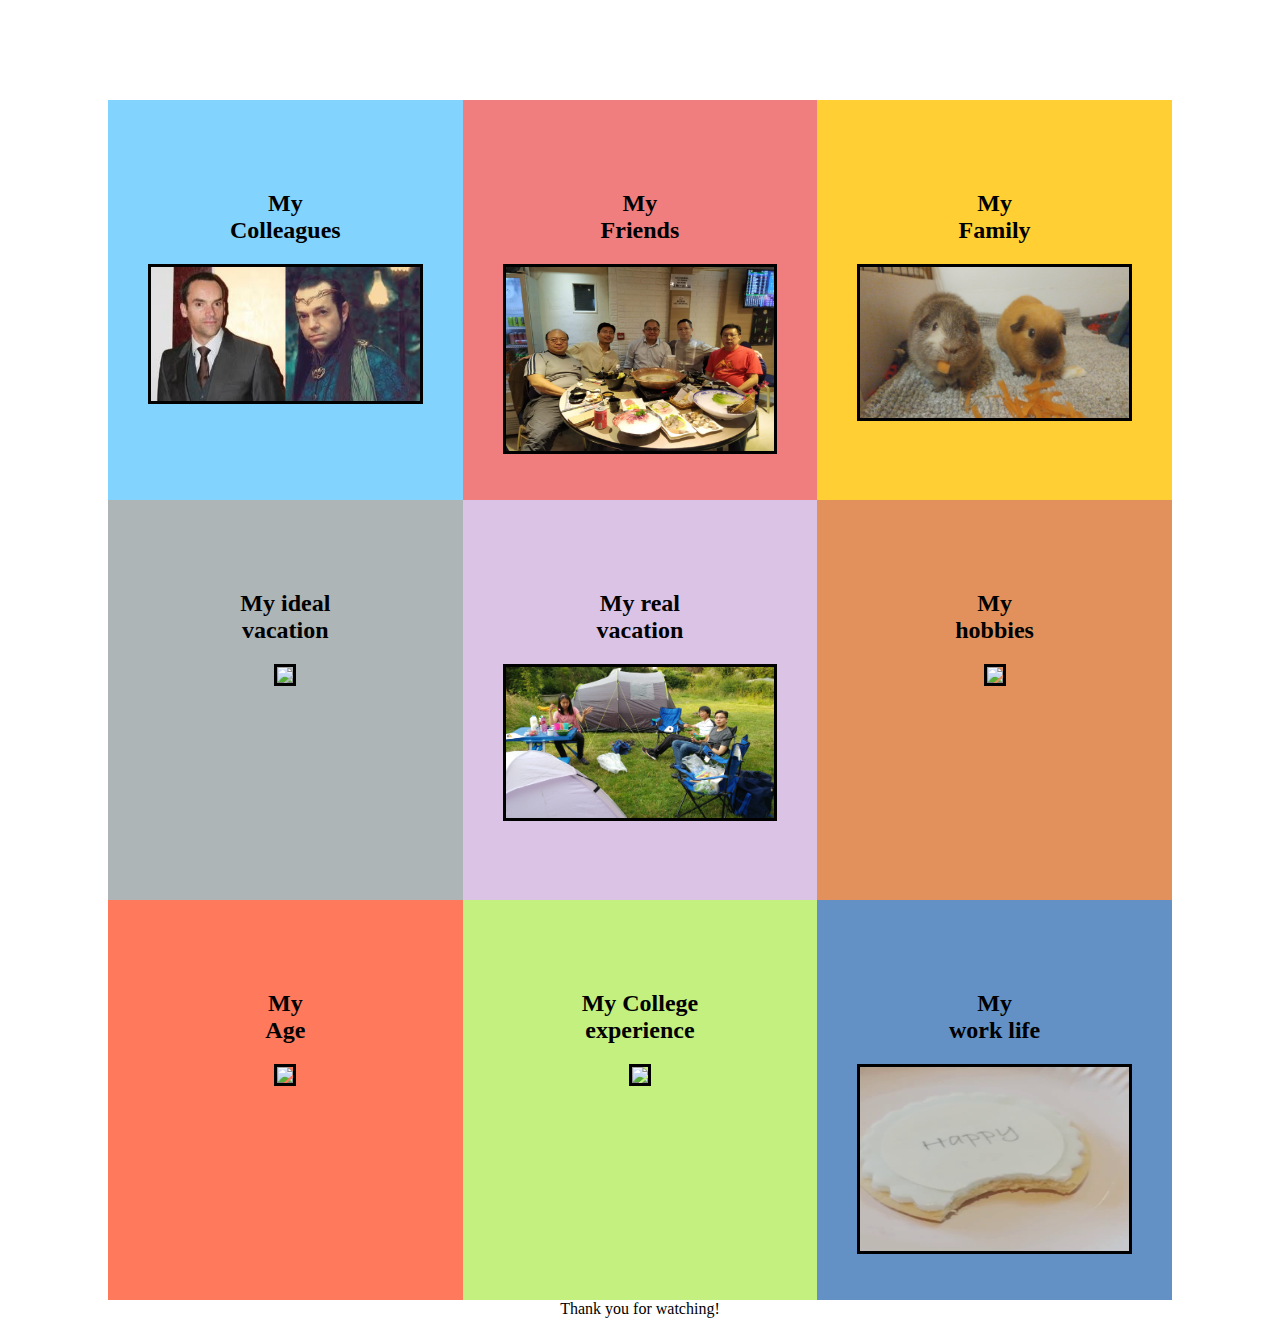
==== index.html @ c96d1943 "Sorry for now" ====
<!DOCTYPE html>
<html>
<head>
	<title>Who am I?</title>
	<link rel="stylesheet" type="text/css" href="BabaGift2020Styles.css">

</head>
<body>
<header></header>
<div class="clearfix middle">
	<!-- need to fix the colors here, preferably pastel -->
	<div class="box" style="background-color:rgba(100,200,300,0.8);">
	<h2>My<br>Colleagues</h2>
	<img src="images/niclicoln and elrond.png" class="funnyimage">
	</div>
	<div class="box" style="background-color:rgba(236, 94, 94,0.8);">
	<h2>My<br>Friends</h2>
	<img src="images/hisfriends.jpg" class="funnyimage">
	</div>
	<div class="box" style="background-color:rgba(255, 195, 0,0.8);">
	<h2>My<br>Family</h2>
	<img src="images/guineapig.jpg" class="funnyimage">
	</div>
</div>
<div class="clearfix middle">
	<!-- need to fix the colors here, preferably pastel -->
	<div class="box" style="background-color:rgba(153, 163, 164,0.8);">
	<h2>My ideal<br>vacation</h2>
	<img src="https://hips.hearstapps.com/hmg-prod.s3.amazonaws.com/images/sweaty-cyclist-bottle-1487212201.jpg?resize=480:*" class="funnyimage">
	</div>
	<div class="box" style="background-color:rgba(210, 180, 222,0.8);">
	<h2>My real<br>vacation</h2>
	<img src="images/camping.jpg" class="funnyimage">
	</div>
	<div class="box" style="background-color:rgba(220, 118, 51,0.8);">
	<h2>My<br>hobbies</h2>
	<img src="https://docs4bishop.files.wordpress.com/2018/12/Screen-Shot-2018-12-26-at-4.36.04-PM.png?w=571&h=399" class="funnyimage">
	</div>
</div>
<div class="clearfix middle">
	<!-- need to fix the colors here, preferably pastel -->
	<div class="box" style="background-color:rgba(255, 87, 51,0.8);">
	<h2>My<br>Age</h2>
	<img src="https://encrypted-tbn0.gstatic.com/images?q=tbn%3AANd9GcTA0QQpbd5e36i5SlLub_nmsvP3Y6n0WCHclA&usqp=CAU" class="funnyimage">
	</div>
	<div class="box" style="background-color:rgba(180, 236, 94,0.8);">
	<h2>My College<br>experience</h2>
	<img src="https://live.staticflickr.com/5209/5317902218_d21796117b_b.jpg" class="funnyimage">
	</div>
	<div class="box" style="background-color:rgba(60, 118, 183,0.8);">
	<h2>My<br>work life</h2>
	<img src="images/cookiebite.jpg" class="funnyimage">
	</div>
	<div >
		<p style="height: 200px;">Thank you for watching!</p>		
	</div>
<footer></footer>
<script type="text/javascript"></script>
</body>
</html>
---- BabaGift2020Styles.css ----
.box{
	float: left;
	padding: 70px 40px;
	width: 33.33%;
	height: 400px;
}

.clearfix{
  content: "";
  clear: both;
  /*display: table;*/
  /*dunno why the above is wonky*/
}

* {
  box-sizing: border-box;
}

.middle{
	/*max-width: 1000px;*/
	text-align: center;
	margin: 100px;
}

h2{
	font-family: castellar, "times new roman", sans-serif;
}

.funnyimage{
	width: 100%;
	max-height: 190px;
	border: 3px solid black;
}



body{}

.flip-card {
  background-color: transparent;
  perspective: 1000px;
}

.flip-card-inner {
  position: relative;
  width: 100%;
  height: 100%;
  /*text-align: center;*/
  transition: transform 0.6s;
  transform-style: preserve-3d;
  box-shadow: 0 4px 8px 0 rgba(0,0,0,0.2);
}

.flip-card:hover .flip-card-inner {
  transform: rotateY(180deg);
}

.flip-card-front, .flip-card-back {
  position: absolute;
  width: 100%;
  height: 100%;
  -webkit-backface-visibility: hidden;
  backface-visibility: hidden;
}

.flip-card-front {
  background-color: #bbb;
  color: black;
}

.flip-card-back {
  background-color: #2980b9;
  color: white;
  transform: rotateY(180deg);
}
/**/
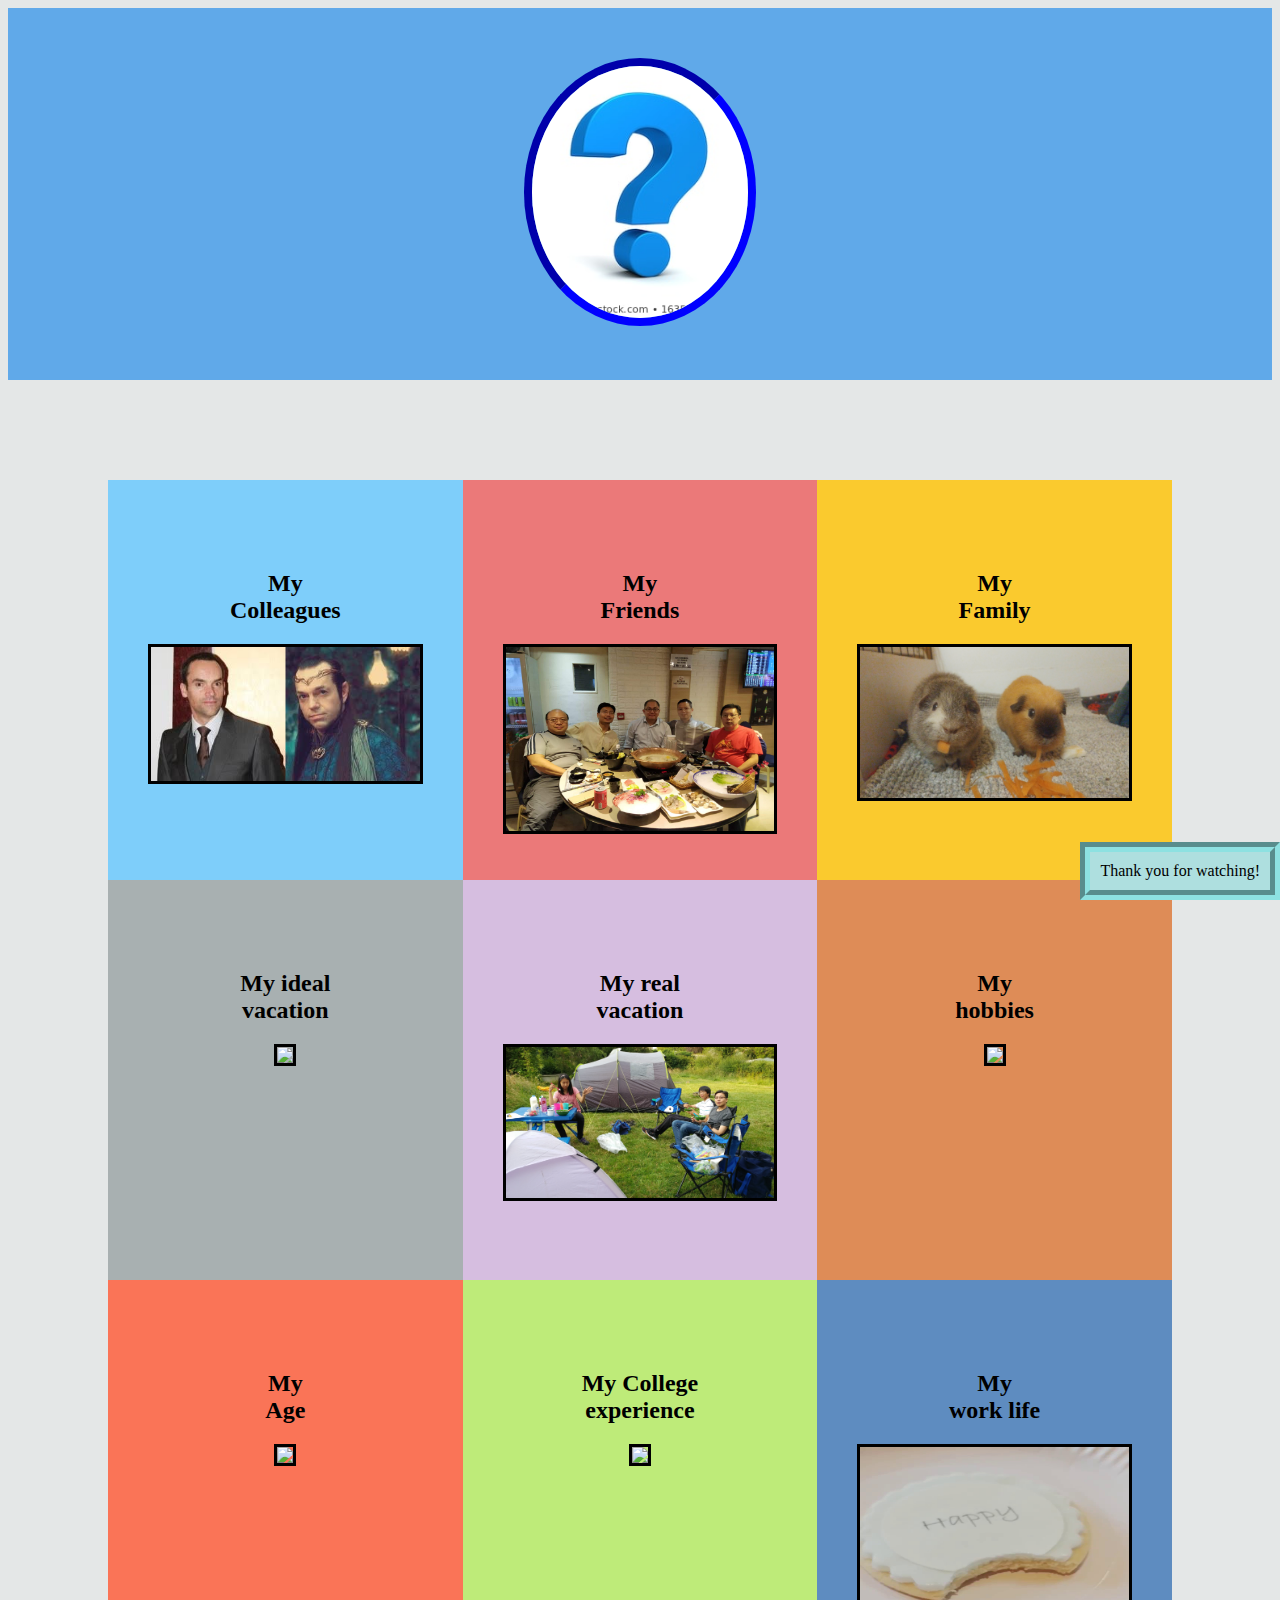
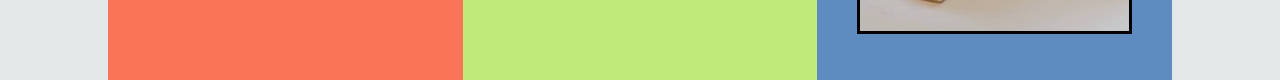
==== commit 6512409b: "Final changes in early afternoon" ====
--- a/index.html
+++ b/index.html
@@ -3,10 +3,13 @@
 <head>
 	<title>Who am I?</title>
 	<link rel="stylesheet" type="text/css" href="BabaGift2020Styles.css">
-
+	<!-- <favicon -->
+	<link rel="icon" type="images/jpg" href="https://i2.wp.com/metro.co.uk/wp-content/uploads/2019/07/PRC_77495710.jpg?quality=90&strip=all&zoom=1&resize=644%2C338&ssl=1">
 </head>
 <body>
-<header></header>
+<header style="box-sizing: content-box; background-color: #60A9E9; text-align: center; padding: 50px;">
+	<img src="images/questionmark.jpg" style="width: 20%; border-radius: 50%; border: 8px inset blue; ">
+</header>
 <div class="clearfix middle">
 	<!-- need to fix the colors here, preferably pastel -->
 	<div class="box" style="background-color:rgba(100,200,300,0.8);">
@@ -51,10 +54,11 @@
 	<h2>My<br>work life</h2>
 	<img src="images/cookiebite.jpg" class="funnyimage">
 	</div>
-	<div >
-		<p style="height: 200px;">Thank you for watching!</p>		
-	</div>
-<footer></footer>
+</div>
+<!-- 	<div >
+		<p style="height: 200px;"></p>		
+	</div> -->
+<footer style="box-sizing: content-box; position: fixed; right: 0px; bottom: 0px; background-color: #AEDFDF; border: 10px groove #8DE1E1 ; padding: 10px;">Thank you for watching!</footer>
 <script type="text/javascript"></script>
 </body>
 </html>
--- a/BabaGift2020Styles.css
+++ b/BabaGift2020Styles.css
@@ -22,6 +22,10 @@
 	margin: 100px;
 }
 
+body{
+	background-color: #E4E7E7 ;
+}
+
 h2{
 	font-family: castellar, "times new roman", sans-serif;
 }
@@ -36,7 +40,7 @@
 
 body{}
 
-.flip-card {
+/*.flip-card {
   background-color: transparent;
   perspective: 1000px;
 }
@@ -46,7 +50,7 @@
   width: 100%;
   height: 100%;
   /*text-align: center;*/
-  transition: transform 0.6s;
+/*  transition: transform 0.6s;
   transform-style: preserve-3d;
   box-shadow: 0 4px 8px 0 rgba(0,0,0,0.2);
 }
@@ -72,5 +76,5 @@
   background-color: #2980b9;
   color: white;
   transform: rotateY(180deg);
-}
-/**/+}*/
+/**/*/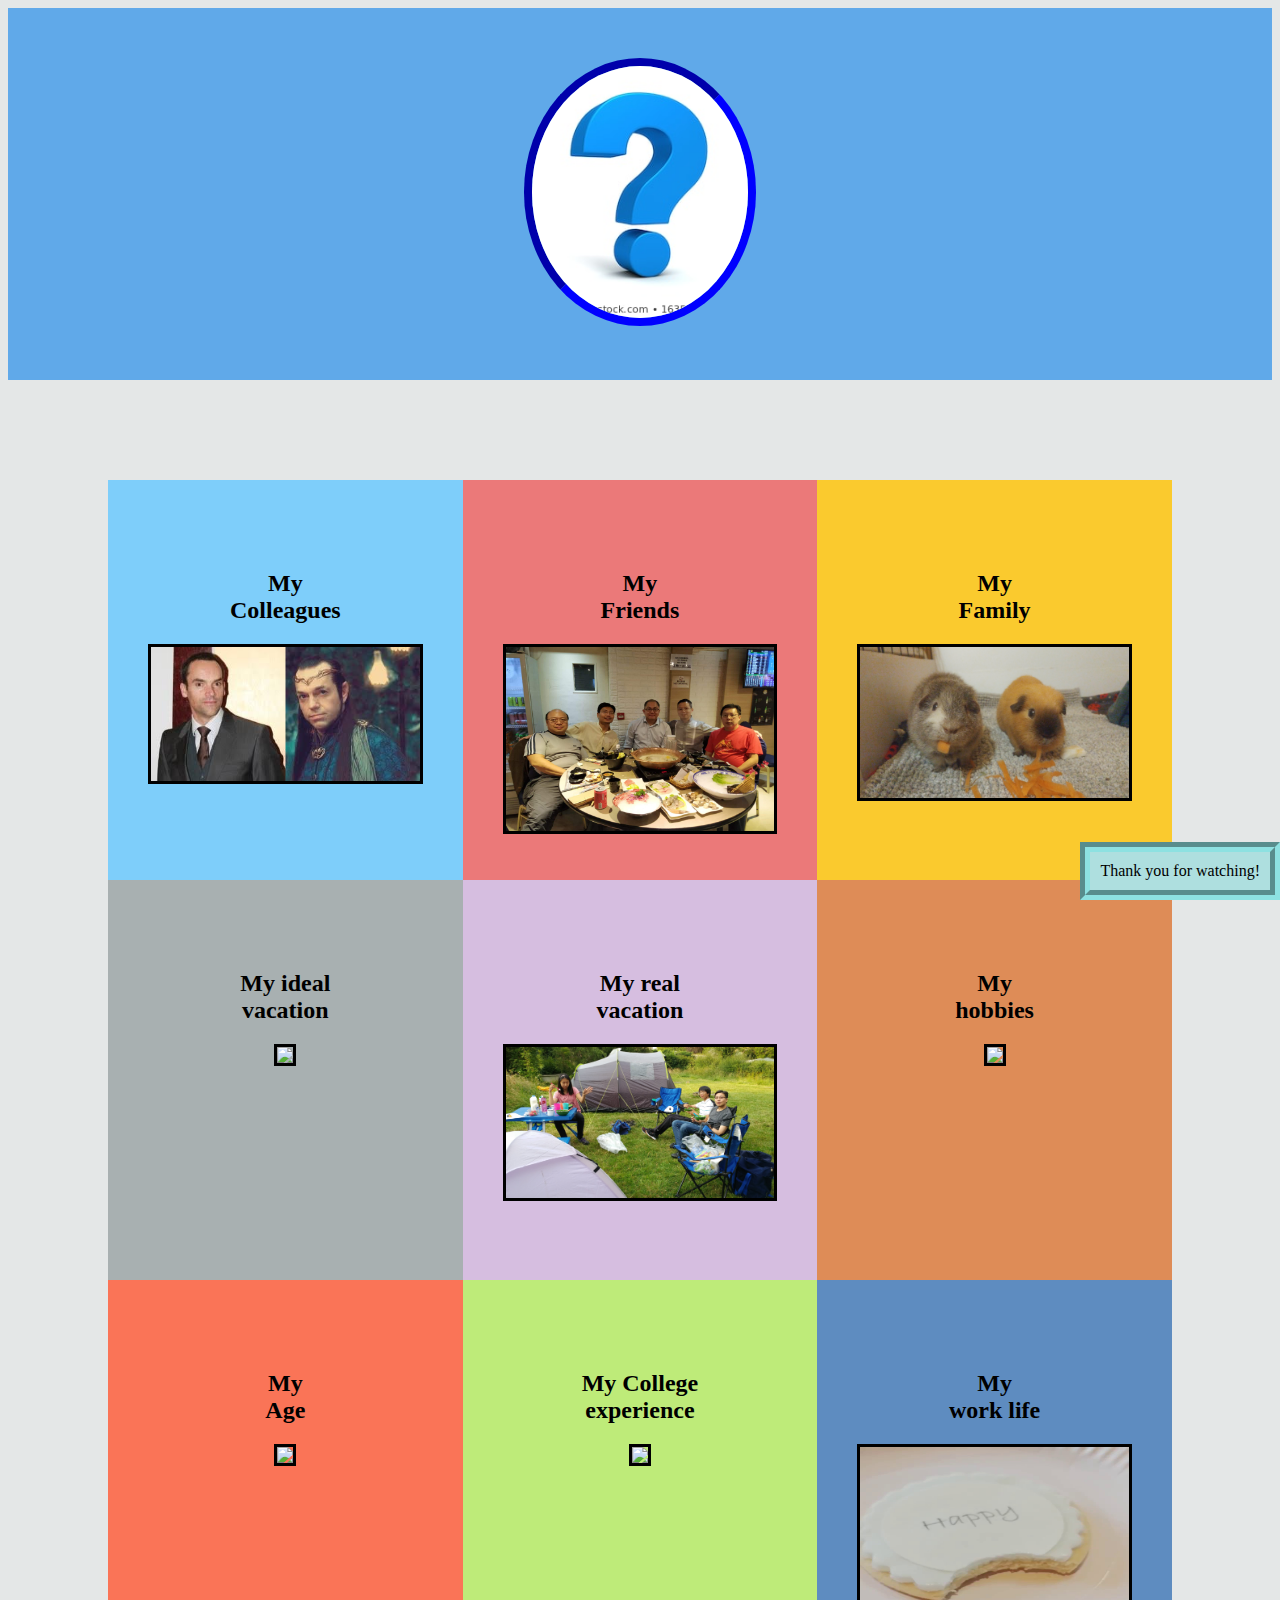
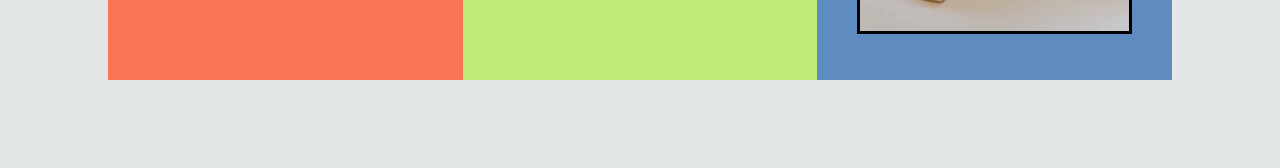
==== commit db38cc9b: "Added some space at the bottom" ====
--- a/index.html
+++ b/index.html
@@ -7,59 +7,58 @@
 	<link rel="icon" type="images/jpg" href="https://i2.wp.com/metro.co.uk/wp-content/uploads/2019/07/PRC_77495710.jpg?quality=90&strip=all&zoom=1&resize=644%2C338&ssl=1">
 </head>
 <body>
-<header style="box-sizing: content-box; background-color: #60A9E9; text-align: center; padding: 50px;">
-	<img src="images/questionmark.jpg" style="width: 20%; border-radius: 50%; border: 8px inset blue; ">
-</header>
-<div class="clearfix middle">
-	<!-- need to fix the colors here, preferably pastel -->
-	<div class="box" style="background-color:rgba(100,200,300,0.8);">
-	<h2>My<br>Colleagues</h2>
-	<img src="images/niclicoln and elrond.png" class="funnyimage">
+	<header style="box-sizing: content-box; background-color: #60A9E9; text-align: center; padding: 50px;">
+		<img src="images/questionmark.jpg" style="width: 20%; border-radius: 50%; border: 8px inset blue; ">
+	</header>
+	<div class="clearfix middle">
+		<!-- need to fix the colors here, preferably pastel -->
+		<div class="box" style="background-color:rgba(100,200,300,0.8);">
+			<h2>My<br>Colleagues</h2>
+			<img src="images/niclicoln and elrond.png" class="funnyimage">
+		</div>
+		<div class="box" style="background-color:rgba(236, 94, 94,0.8);">
+			<h2>My<br>Friends</h2>
+			<img src="images/hisfriends.jpg" class="funnyimage">
+		</div>
+			<div class="box" style="background-color:rgba(255, 195, 0,0.8);">
+			<h2>My<br>Family</h2>
+		<img src="images/guineapig.jpg" class="funnyimage">
+		</div>
 	</div>
-	<div class="box" style="background-color:rgba(236, 94, 94,0.8);">
-	<h2>My<br>Friends</h2>
-	<img src="images/hisfriends.jpg" class="funnyimage">
+	<div class="clearfix middle">
+		<!-- need to fix the colors here, preferably pastel -->
+		<div class="box" style="background-color:rgba(153, 163, 164,0.8);">
+			<h2>My ideal<br>vacation</h2>
+			<img src="https://hips.hearstapps.com/hmg-prod.s3.amazonaws.com/images/sweaty-cyclist-bottle-1487212201.jpg?resize=480:*" class="funnyimage">
+		</div>
+		<div class="box" style="background-color:rgba(210, 180, 222,0.8);">
+			<h2>My real<br>vacation</h2>
+			<img src="images/camping.jpg" class="funnyimage">
+		</div>
+		<div class="box" style="background-color:rgba(220, 118, 51,0.8);">
+			<h2>My<br>hobbies</h2>
+			<img src="https://docs4bishop.files.wordpress.com/2018/12/Screen-Shot-2018-12-26-at-4.36.04-PM.png?w=571&h=399" class="funnyimage">
+		</div>
 	</div>
-	<div class="box" style="background-color:rgba(255, 195, 0,0.8);">
-	<h2>My<br>Family</h2>
-	<img src="images/guineapig.jpg" class="funnyimage">
+	<div class="clearfix middle">
+		<!-- need to fix the colors here, preferably pastel -->
+		<div class="box" style="background-color:rgba(255, 87, 51,0.8);">
+			<h2>My<br>Age</h2>
+			<img src="https://encrypted-tbn0.gstatic.com/images?q=tbn%3AANd9GcTA0QQpbd5e36i5SlLub_nmsvP3Y6n0WCHclA&usqp=CAU" class="funnyimage">
+		</div>
+		<div class="box" style="background-color:rgba(180, 236, 94,0.8);">
+			<h2>My College<br>experience</h2>
+			<img src="https://live.staticflickr.com/5209/5317902218_d21796117b_b.jpg" class="funnyimage">
+		</div>
+		<div class="box" style="background-color:rgba(60, 118, 183,0.8);">
+			<h2>My<br>work life</h2>
+			<img src="images/cookiebite.jpg" class="funnyimage">
+		</div>
 	</div>
-</div>
-<div class="clearfix middle">
-	<!-- need to fix the colors here, preferably pastel -->
-	<div class="box" style="background-color:rgba(153, 163, 164,0.8);">
-	<h2>My ideal<br>vacation</h2>
-	<img src="https://hips.hearstapps.com/hmg-prod.s3.amazonaws.com/images/sweaty-cyclist-bottle-1487212201.jpg?resize=480:*" class="funnyimage">
-	</div>
-	<div class="box" style="background-color:rgba(210, 180, 222,0.8);">
-	<h2>My real<br>vacation</h2>
-	<img src="images/camping.jpg" class="funnyimage">
-	</div>
-	<div class="box" style="background-color:rgba(220, 118, 51,0.8);">
-	<h2>My<br>hobbies</h2>
-	<img src="https://docs4bishop.files.wordpress.com/2018/12/Screen-Shot-2018-12-26-at-4.36.04-PM.png?w=571&h=399" class="funnyimage">
-	</div>
-</div>
-<div class="clearfix middle">
-	<!-- need to fix the colors here, preferably pastel -->
-	<div class="box" style="background-color:rgba(255, 87, 51,0.8);">
-	<h2>My<br>Age</h2>
-	<img src="https://encrypted-tbn0.gstatic.com/images?q=tbn%3AANd9GcTA0QQpbd5e36i5SlLub_nmsvP3Y6n0WCHclA&usqp=CAU" class="funnyimage">
-	</div>
-	<div class="box" style="background-color:rgba(180, 236, 94,0.8);">
-	<h2>My College<br>experience</h2>
-	<img src="https://live.staticflickr.com/5209/5317902218_d21796117b_b.jpg" class="funnyimage">
-	</div>
-	<div class="box" style="background-color:rgba(60, 118, 183,0.8);">
-	<h2>My<br>work life</h2>
-	<img src="images/cookiebite.jpg" class="funnyimage">
-	</div>
-</div>
-<!-- 	<div >
-		<p style="height: 200px;"></p>		
-	</div> -->
-<footer style="box-sizing: content-box; position: fixed; right: 0px; bottom: 0px; background-color: #AEDFDF; border: 10px groove #8DE1E1 ; padding: 10px;">Thank you for watching!</footer>
-<script type="text/javascript"></script>
+	<div style="box-sizing: content-box; height: 480px; position: relative; top: 0px;"></div>
+
+	<footer style="box-sizing: content-box; position: fixed; right: 0px; bottom: 0px; background-color: #AEDFDF; border: 10px groove #8DE1E1 ; padding: 10px;">Thank you for watching!</footer>
+	<script type="text/javascript"></script>
 </body>
 </html>
 
